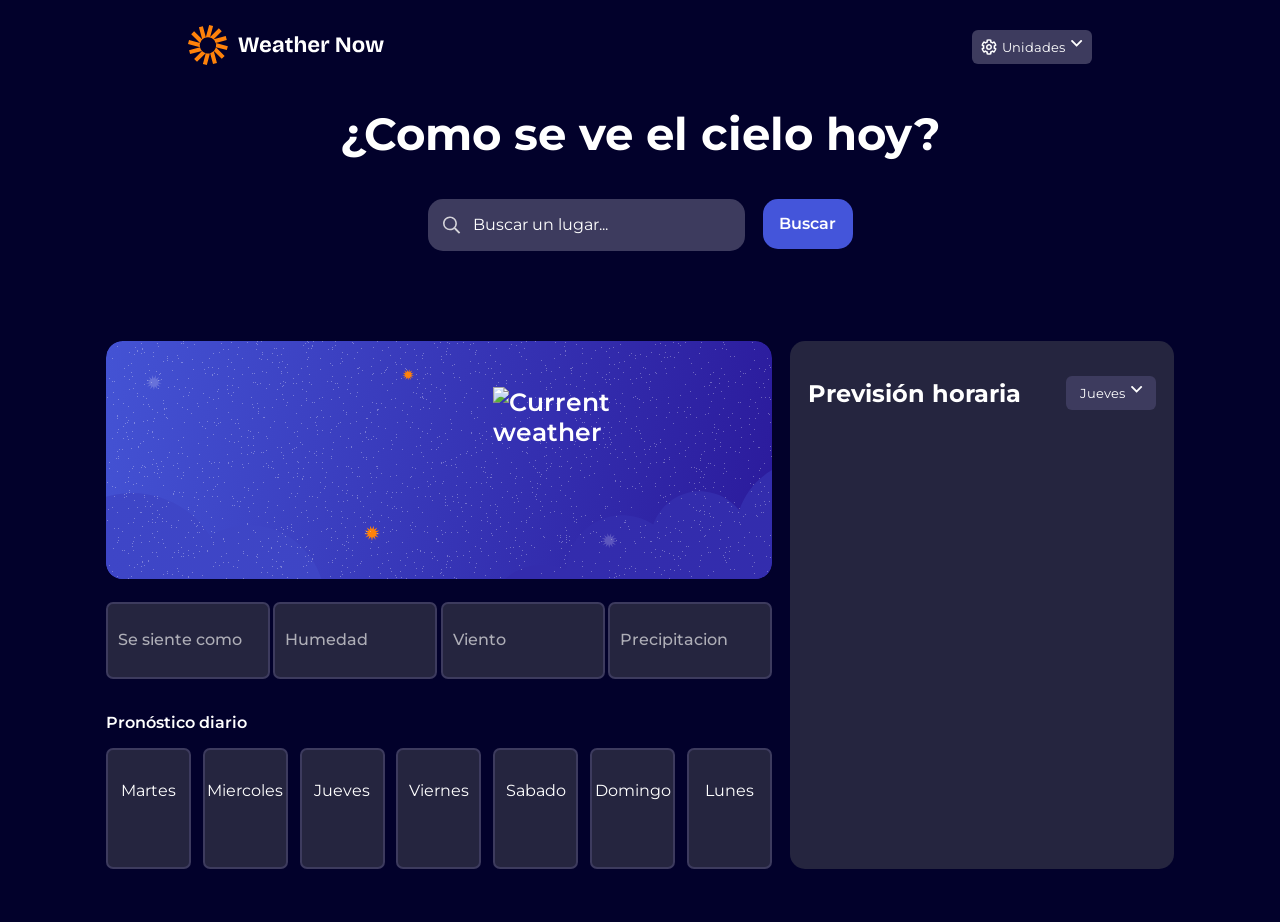
==== index.html @ f7e26dc7 "cambio total de todo" ====
<!DOCTYPE html>
<html lang="en">
<head>
  <meta charset="UTF-8">
  <meta name="viewport" content="width=device-width, initial-scale=1.0"> <!-- displays site properly based on user's device -->

  <link rel="icon" type="image/png" sizes="32x32" href="images/favicon-32x32.png">
  <title>Frontend Mentor | Weather app</title>
  <link rel="stylesheet" href="style.css">
  <script src="scripts.js"></script>

  <link rel="preconnect" href="https://fonts.googleapis.com">
  <link rel="preconnect" href="https://fonts.gstatic.com" crossorigin>
  <link href="https://fonts.googleapis.com/css2?family=DM+Sans:ital,opsz,wght@0,9..40,100..1000;1,9..40,100..1000&family=Montserrat:ital,wght@0,100..900;1,100..900&display=swap" rel="stylesheet">

  <script
    src="https://unpkg.com/@lottiefiles/dotlottie-wc@0.9.10/dist/dotlottie-wc.js"
    type="module"
  ></script>

</head>
<body>

  <div class="carga" id="carga">
    <div class="circulo"> 
      <dotlottie-wc
        src="https://lottie.host/5ef5e0a1-939d-4758-962f-c02272d7c520/vqOzy7GrNE.lottie"
        style="width: 300px;height: 300px"
        autoplay
        loop>
      </dotlottie-wc>
    </div>
  </div>


  <header>
      <div class="log">
        <img src="assets/images/logo.svg" alt="logo-weather">
      </div>

      <div class="unidades">
        <button class="alter-unidades"> <img src="assets/images/icon-units.svg" alt=""> Unidades<img src="assets/images/icon-dropdown.svg" alt=""></button>
          <div class="unidades-menu" role="menu" hidden>
            <p class="titulo-unidad">Cambia la unidad</p>

            <div class="grupo-unidades">
              <p>Temperatura</p>

              <div class="unidad">
                <button class="unidad-opcion active" data-group="temp" data-value="c">Celsius (°C)</button>
                <button class="unidad-opcion" data-group="temp" data-value="f">Fahrenheit (°F)</button>
              </div>

            </div>

            <div class="grupo-unidades">
              <p>Velocidad del viento</p>
              
                <div class="unidad">
                  <button class="unidad-opcion active" data-group="viento" data-value="Km/h">Km/h</button>
                  <button class="unidad-opcion" data-group="viento" data-value="mph">mph</button>
                </div>

            </div>

            <div class="grupo-unidades">
              <p>Precipitacion</p>

              <div class="unidad">
                <button class="unidad-opcion active" data-group="precip" data-value="mm">Milimetros (mm)</button>
                <button class="unidad-opcion" data-group="precip" data-value="in">pulgadas (in)</button>
              </div>


            </div>

          </div>
      </div>
  </header>

  <main>
    <section class="busc-tit">
        <div class="titulo">
          <h1>¿Como se ve el cielo hoy?</h1>
        </div>

        <div class="buscador">
          <input id="city-input" type="text" placeholder="Buscar un lugar...">
          <button id="search-button" type="button">Buscar</button>
        </div>
    </section>

    <section class="cuadros">

    <div class="cuadros-izq">
        <div class="temp-especifica">
          <div class="lugar">
            <p id="place-name"></p>
          </div>

          <div class="icn-temp">          
            <img id="current-icon" src="assets/images/" alt="Current weather" width="150px" height="150px">
            <h1 id="main-temp"></h1>
          </div>

        </div>
          <div class="datos">
          <div class="cards">
            <p>Se siente como</p>
            <h3 id="feels-like"></h3>
          </div>

          <div class="cards">
            <p>Humedad</p>
            <h3 id="humidity"></h3>
          </div>

          <div class="cards">
            <p>Viento</p>
            <h3 id="wind-speed"></h3>
          </div>

          <div class="cards">
            <p>Precipitacion</p>
            <h3 id="precipitation"></h3>
          </div>

        </div>
        
        <div class="dia-tiempo">
          <p>Pronóstico diario</p>
          <div id="daily-forecast" class="pron-diario">

            <div class="card-tiemp">
              <div class="dia">
                Martes
              </div>
              <div class="icono-tiemp">

              </div>

              <div class="temperatura">

              </div>
            </div>

            <div class="card-tiemp">
              <div class="dia">
                Miercoles
              </div>
              <div class="icono-tiemp">

              </div>

              <div class="temperatura">

              </div>
            </div>

            <div class="card-tiemp">
              <div class="dia">
                Jueves
              </div>
              <div class="icono-tiemp">

              </div>

              <div class="temperatura">

              </div>
            </div>

            <div class="card-tiemp">
              <div class="dia">
                Viernes
              </div>
              <div class="icono-tiemp">

              </div>

              <div class="temperatura">

              </div>
            </div>

            <div class="card-tiemp">
              <div class="dia">
                Sabado
              </div>
              <div class="icono-tiemp">

              </div>

              <div class="temperatura">

              </div>
            </div>

            <div class="card-tiemp">
              <div class="dia">
                Domingo
              </div>
              <div class="icono-tiemp">

              </div>

              <div class="temperatura">

              </div>
            </div>

            <div class="card-tiemp">
              <div class="dia">
                Lunes
              </div>
              <div class="icono-tiemp">

              </div>

              <div class="temperatura">

              </div>
            </div>
                    
          </div>
        </div>
    </div>


      <div class="cuadros-der">
        <div class="dias">
          <h1>Previsión horaria</h1>
          <button id="seleccio-de-prevision-horaria"> Jueves <img src="assets/images/icon-dropdown.svg" alt=""></button>



        </div>
        <div id="lista-horaria" class="lista-horaria">
          
        </div>
      </div>
    </section>


  </main>

  <!-- <footer class="attribution">
    Challenge by <a href="https://www.frontendmentor.io?ref=challenge">Frontend Mentor</a>. 
    Coded by <a href="#">Your Name Here</a>.
  </footer> -->
</body>
</html>
---- style.css ----
.attribution { font-size: 0.6875rem; text-align: center; }
.attribution a { color: hsl(228, 45%, 44%); }

.montserrat-mons{
  font-family: "Montserrat", sans-serif;
  font-optical-sizing: auto;
  font-weight: 200;
  font-style: normal;
}


html{
    margin: 0;
    padding: 0;
}
body{
background-color: #02012B;
}

.carga{
    background-color: #02012B;
    width: 200vh;
    height: 100vh;
    z-index: 1000000;
    position: fixed;
    top: 0;

    animation: salida 2s ease forwards;
}

@keyframes salida {
  0% {
    opacity: 1; 
  }
  80% {
    opacity: 1; 
  }
  100% {
    opacity: 0;
    visibility: hidden;
  }
}

.circulo{
    display: flex;
    justify-content: center;
    align-items: center;
    height: 100vh;  
}


.carga2{
    opacity: 0;
    pointer-events: none;
}


header{
    display: flex;
    justify-content: space-between;
    align-items: center;
    padding: 17px 20vh 0 20vh;
}

.alter-unidades{
    font-family: "Montserrat", sans-serif;
    padding: 9px;
    color: hsl(0, 0%, 100%);
    background-color: hsl(243, 23%, 30%);
    border-radius: 6px;
    border: none;
    display: flex;
    justify-content: center;
    gap: 5px;
}

.unidades{
    position: relative;
    display: inline-block;
}

.unidades-menu{
    position: absolute;
    right: 0vh;
    z-index: 1000;
    padding: 0 2vh 2vh 2vh;
    background-color: #25253F;
    color: hsl(240, 6%, 70%);
    font-family: "Montserrat", sans-serif;
    width: 18vh;
    border-radius: 10px;
    top: 38px;
}

.grupo-unidades{
    border-bottom: 1px solid hsla(240, 6%, 70%, 0.248);
    display: flex;
    flex-direction: column;
}

.unidad-opcion{
    font-family: "Montserrat", sans-serif;
    font-weight: 500;
    padding: 5px;
    color: hsl(0, 0%, 100%);
    background-color: #25253F;
    border-radius: 4px;
    border: none;
    display: flex;
    align-items: center;
    justify-content: space-between;
    height: 4vh;
}

.unidad-opcion:hover {
  background: #32324A;
}

.unidad-opcion.active {
  background: #32324A;
  color: #fff;
  font-weight: 500;
}

.unidad-opcion.active::after {
  content: url(assets/images/icon-checkmark.svg);
  font-size: 14px;
}

.unidad{
    display: flex;
    flex-direction: column; 
    margin-bottom: 6px;
}

.buscador{
    display: flex;
    gap: 2vh;
}

.busc-tit{
    display: flex;
    flex-direction: column;
    align-items: center;
    justify-content: center;
}

.titulo{
    color: hsl(0, 0%, 100%);
    font-family: "Montserrat", sans-serif;
    font-size: 30px;
}

#city-input{
    width: 30vh;
    height: 50px;
    border: none;
    border-radius: 15px;
    background-color: hsl(243, 23%, 30%);
    background-image: url('assets/images/icon-search.svg'); 
    background-repeat: no-repeat;
    background-position: 15px center; 
    background-size: 18px;
    padding-left: 45px; 
    color: hsl(0, 0%, 100%);
    font-family: "Montserrat", sans-serif;
    font-weight: 600;
}

#city-input::placeholder{
    font-family: "Montserrat", sans-serif;
    font-weight: 400;
    font-size: 16px;
    color: hsl(0, 0%, 100%); 
}

#search-button{
    width: 90px;
    height: 50px;
    border: none;
    border-radius: 15px;
    font-family: "Montserrat", sans-serif;
    font-weight: 600;
    font-size: 16px;
    background-color: hsl(233, 67%, 56%);
    color: hsl(0, 0%, 100%);
}

.cuadros{
    display: flex;
    justify-content: center;
    gap: 2vh;
    padding-top: 10vh;
    padding-bottom: 5vh;
}


.temp-especifica{
    width: 74vh;
    height: 27vh;
    display: flex;
    justify-content: space-around;
    align-items: center;
    background-image: url(assets/images/bg-today-large.svg);
    background-size: 74vh;
    background-repeat: no-repeat;
    color: hsl(0, 0%, 100%);
    font-family: "Montserrat", sans-serif;
    font-weight: 600;
    font-size: 16px;

}

.icn-temp{
    display: flex;
    justify-content: center;
    align-items: center;
    font-size: 25px;
}
.lugar p{
    display: flex;
    font-size: 4vh;
}

.datos{
    display: flex;
    justify-content: space-between;
    padding-top: 2vh;
}

.cards{
    background-color: #25253F ;
    border: 2px solid hsl(243, 23%, 30%);
    border-radius: 7px;
    width: 140px;
    padding: 10px;
    font-family: "Montserrat", sans-serif;
}

.cards h3{
    color: hsl(0, 0%, 100%);
    font-weight: 500;
}

.cards p{
    color: hsl(240, 6%, 70%);
    font-weight: 500;
}

.dia-tiempo p{
    color: hsl(0, 0%, 100%);
    font-family: "Montserrat", sans-serif;
    font-weight: 600;
    padding-top: 2vh;
}

.pron-diario{
    display: flex;
    justify-content: space-between;
    align-items: center;
}

.card-tiemp{
    display: flex;
    flex-direction: column;
    justify-content: center;
    align-items: center;
    background-color: #25253F ;
    border: 2px solid hsl(243, 23%, 30%);
    border-radius: 7px;
    color: hsl(0, 0%, 100%);
    font-family: "Montserrat", sans-serif;
    width: 7vh;
    height: 11vh;
    padding: 1vh;
    gap: 2vh;
}



.cuadros-der{
    background-color: #25253F;
    padding: 2vh;
    border-radius: 15px;
}

.dias{
   display: flex;
   align-items: center; 
   justify-content: space-between;
   gap: 5vh;
    color: hsl(0, 0%, 100%);
    font-family: "Montserrat", sans-serif;
}

#seleccio-de-prevision-horaria{
    font-family: "Montserrat", sans-serif;
    padding: 9px;
    color: hsl(0, 0%, 100%);
    background-color: hsl(243, 23%, 30%);
    border-radius: 6px;
    border: none;
    display: flex;
    justify-content: center;
    gap: 5px;
    width: 10vh;
}

.lista-horaria{
    display: flex;
    flex-direction: column;
    gap: 1vh;
}

.item-horario{
    font-family: "Montserrat", sans-serif;
    display:flex; 
    justify-content:space-between; 
    align-items:center; 
    padding:0.8rem; 
    border-radius:0.65rem; 
    background:rgba(255,255,255,0.06); 
    margin-bottom:0.45rem;
    color: hsl(0, 0%, 100%);
    height: 3.5vh;
}

.hora-izquierda{
    display: flex;
    align-content: center;
    align-items: center;
}

.hora-izquierda img{
    width: 40px;
    height: 40px;
}


@media screen and (max-width: 375px) {
 
.log img{
    width: 20vh;
}

header{
    display: flex;
    flex-direction: column;
    justify-content: center;
    gap: 1vh;
}

.unidades-menu{
    position: absolute;
    left: -4vh;
}

.titulo{
    font-size: 12px;
    display: flex;
    flex-direction: column;
    justify-content: center;
    align-items: center;
    padding: 3vh 0 3vh 0;
}

.buscador{
    display: flex;
    flex-direction: column;
    align-items: center;
}

#search-button {
    width: 36vh;
}

.cuadros{
        display: flex;
        flex-direction: column;
        flex-wrap: nowrap;
        /* align-content: center; */
        justify-content: center;
        align-items: flex-start;
}

.temp-especifica{
    display: flex;
    flex-direction: column;
    height: 38vh;
    width: 44vh;
    background-size: 44vh;
    background-image: url(images/bg-today-small.svg);
    background-repeat: no-repeat;
}

.lugar{
    width: 36vh;
}

.datos{
    grid-template-columns: repeat(2, 1fr);
    display: grid;
    padding: 1vh;
    width: 42vh;
    gap: 2vh;
}

.icono-tiemp img{
    width: 8vh;
}

.card-tiemp{
    width: 10vh;
    height: 15vh;
    gap: 1vh;
}

.pron-diario{
    grid-template-columns: repeat(3, 1fr);
    display: grid;
    padding: 1vh;
    width: 42vh;
    gap: 2vh;
}

}
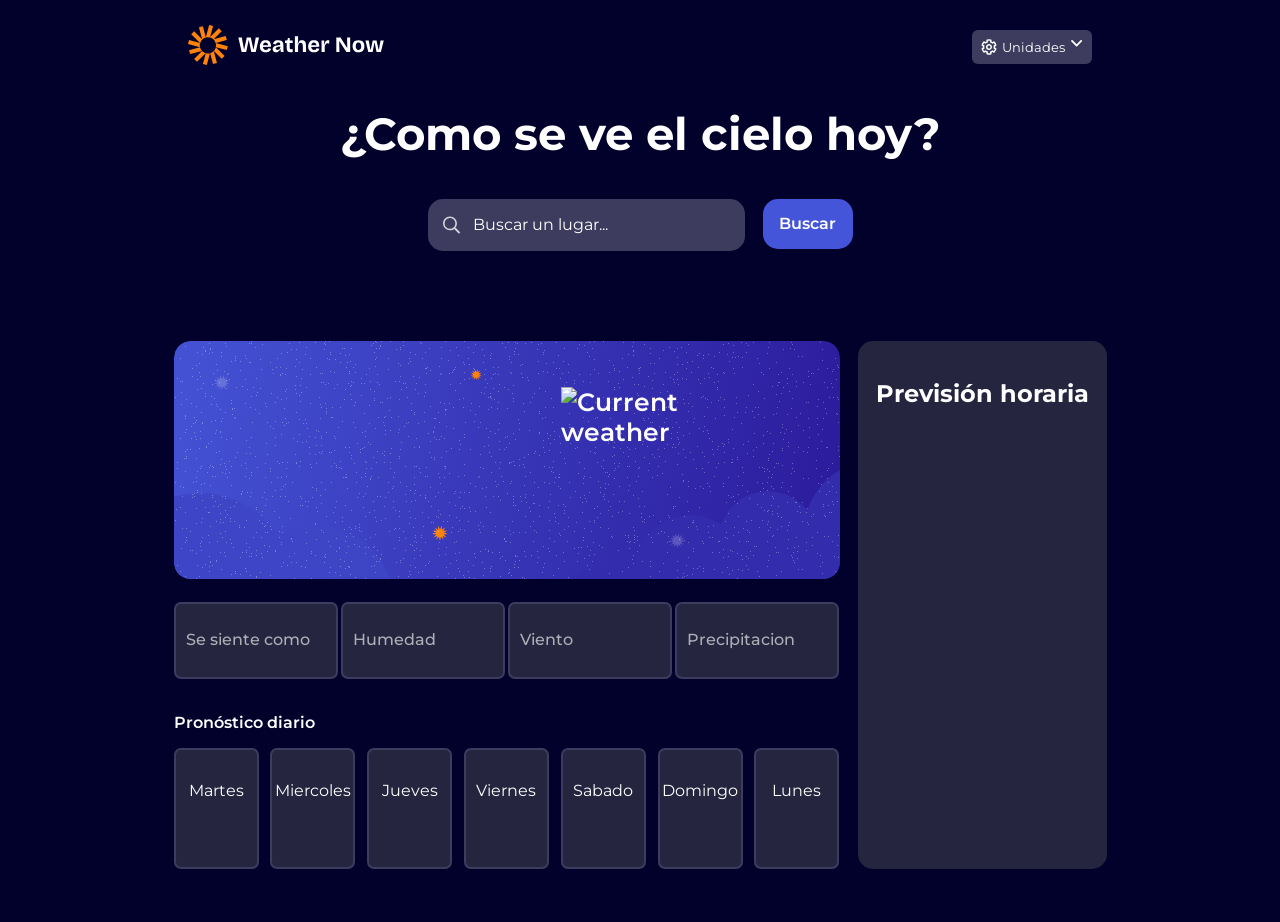
==== commit 8ba98e5a: "por el momento no sirve la seleccion de dia sobre el horario climatico" ====
--- a/index.html
+++ b/index.html
@@ -230,7 +230,7 @@
       <div class="cuadros-der">
         <div class="dias">
           <h1>Previsión horaria</h1>
-          <button id="seleccio-de-prevision-horaria"> Jueves <img src="assets/images/icon-dropdown.svg" alt=""></button>
+          <!-- <button id="seleccio-de-prevision-horaria"> Jueves <img src="assets/images/icon-dropdown.svg" alt=""></button> -->
 
 
 
